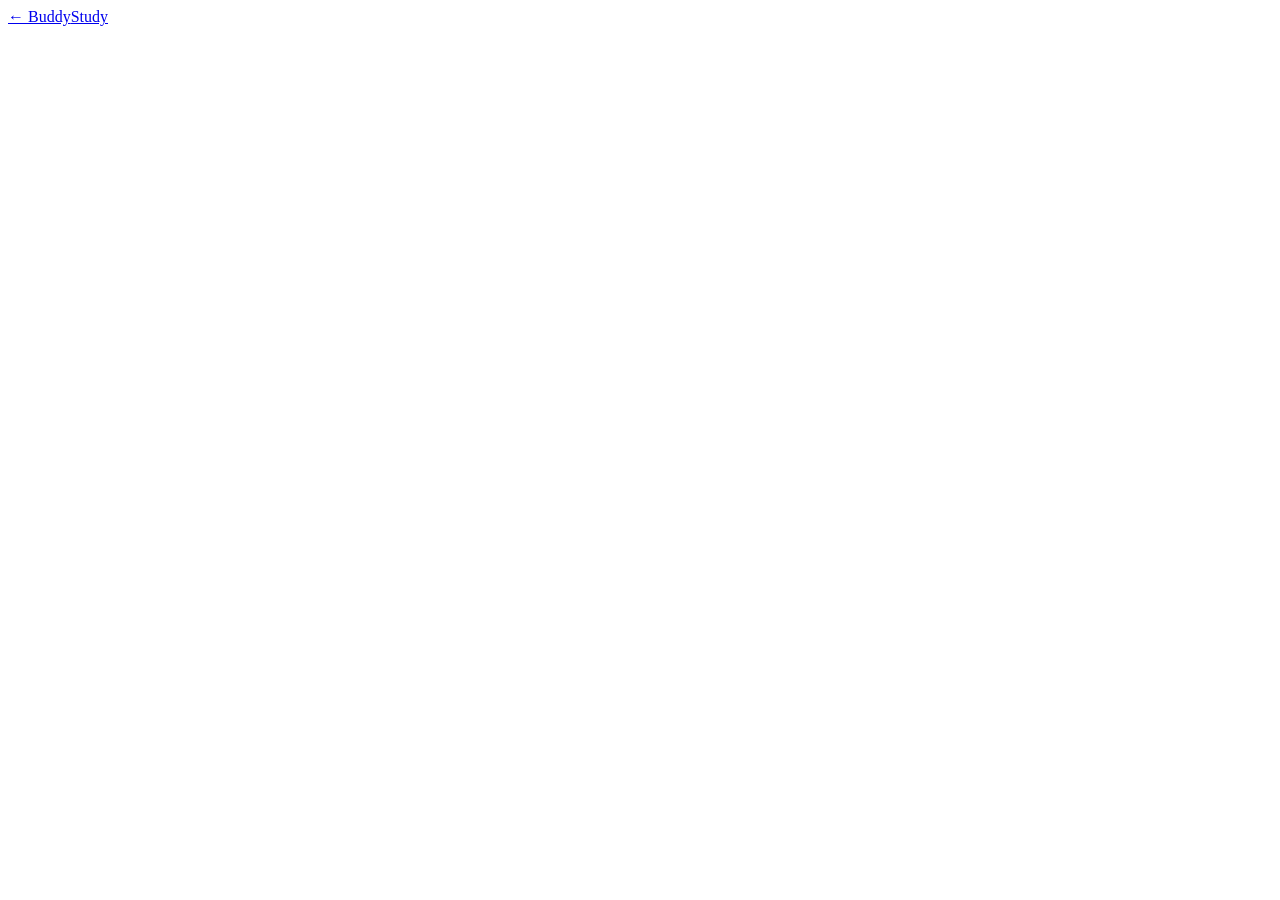
==== server/web/study.html @ cf1768a0 "Study: big sign-in page, just pick a recording (date from the file, subject and a one-line 'about' w" ====
<!doctype html>
<html lang="en">
<head>
<meta charset="utf-8">
<meta name="viewport" content="width=device-width, initial-scale=1, viewport-fit=cover">
<meta name="theme-color" content="#000000">
<title>Study Buddy</title>
<link rel="preconnect" href="https://fonts.googleapis.com">
<link rel="preconnect" href="https://fonts.gstatic.com" crossorigin>
<link rel="stylesheet" href="https://fonts.googleapis.com/css2?family=Plus+Jakarta+Sans:wght@400;500;600;700;800&display=swap">
<link rel="stylesheet" href="/static/study.css?v=2">
</head>
<body>
<header class="top">
  <div class="top-left"><a class="to-buddy" href="/" title="Back to Buddy">← Buddy</a><a class="brand" href="#/">Study</a></div>
  <button id="me" class="me" hidden aria-haspopup="menu"></button>
  <div id="me-menu" class="menu" role="menu" hidden>
    <button data-act="switch" role="menuitem">Switch person</button>
    <button data-act="delete" role="menuitem" class="danger">Delete my profile…</button>
  </div>
</header>

<main id="view" aria-live="polite"></main>

<!-- PIN pad -->
<div id="pin" class="sheet" hidden>
  <div class="sheet-card" role="dialog" aria-modal="true" aria-labelledby="pin-title">
    <h2 id="pin-title"></h2>
    <p id="pin-hint" class="muted"></p>
    <div class="pin-dots" aria-hidden="true"><i></i><i></i><i></i><i></i></div>
    <p id="pin-error" class="error" role="alert"></p>
    <div class="pad">
      <button>1</button><button>2</button><button>3</button>
      <button>4</button><button>5</button><button>6</button>
      <button>7</button><button>8</button><button>9</button>
      <button data-k="cancel" class="ghost">Cancel</button><button>0</button><button data-k="back" class="ghost" aria-label="Delete">⌫</button>
    </div>
  </div>
</div>

<script src="/static/study.js?v=2"></script>
</body>
</html>
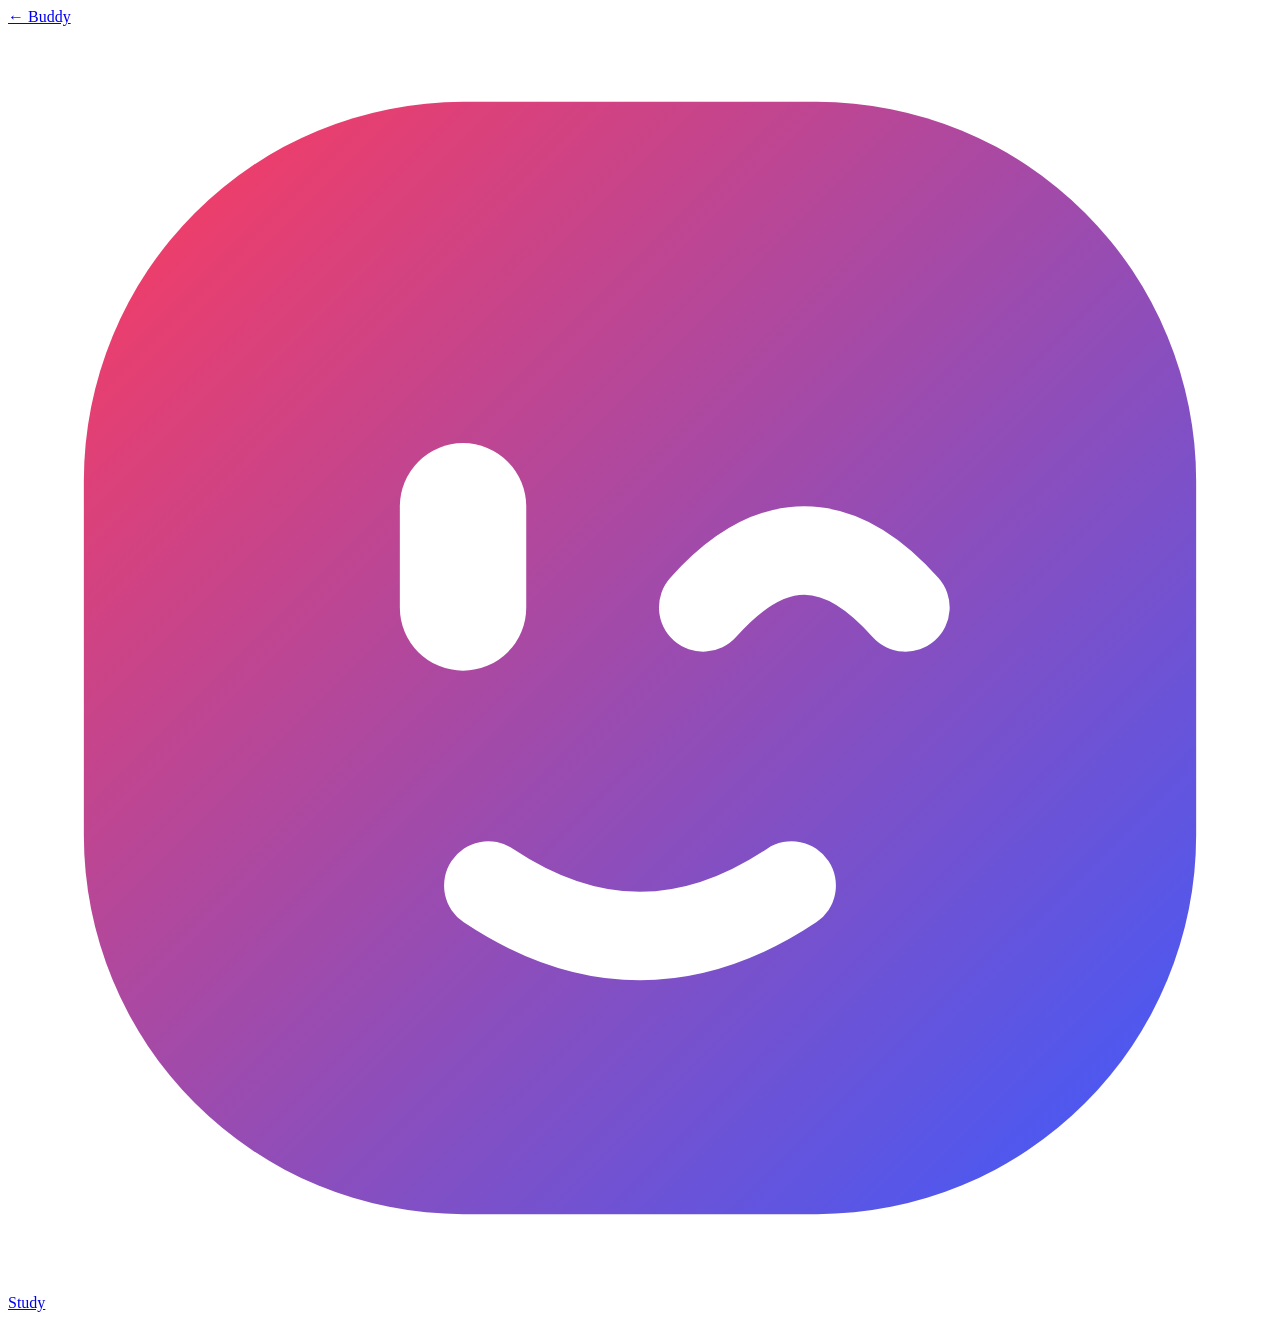
==== commit f3685807: "Websites: winking logo + Krona One titles (the closest free match to Nulshock) Nulshock's licence do" ====
--- a/server/web/study.html
+++ b/server/web/study.html
@@ -5,14 +5,12 @@
 <meta name="viewport" content="width=device-width, initial-scale=1, viewport-fit=cover">
 <meta name="theme-color" content="#000000">
 <title>Study Buddy</title>
-<link rel="preconnect" href="https://fonts.googleapis.com">
-<link rel="preconnect" href="https://fonts.gstatic.com" crossorigin>
-<link rel="stylesheet" href="https://fonts.googleapis.com/css2?family=Plus+Jakarta+Sans:wght@400;500;600;700;800&display=swap">
-<link rel="stylesheet" href="/static/study.css?v=2">
+<link rel="icon" href="data:image/svg+xml,%3Csvg xmlns='http://www.w3.org/2000/svg' viewBox='0 0 100 100'%3E%3Cdefs%3E%3ClinearGradient id='lg' x1='0' y1='0' x2='1' y2='1'%3E%3Cstop offset='0' stop-color='%23ff3b5c'/%3E%3Cstop offset='1' stop-color='%233b5bff'/%3E%3C/linearGradient%3E%3C/defs%3E%3Crect x='6' y='6' width='88' height='88' rx='30' fill='url(%23lg)'/%3E%3Crect x='31' y='33' width='10' height='18' rx='5' fill='%23fff'/%3E%3Cpath d='M55 46q8-9 16 0M38 68q12 8 24 0' fill='none' stroke='%23fff' stroke-width='7' stroke-linecap='round'/%3E%3C/svg%3E">
+<link rel="stylesheet" href="/static/study.css?v=8">
 </head>
 <body>
 <header class="top">
-  <div class="top-left"><a class="to-buddy" href="/" title="Back to Buddy">← Buddy</a><a class="brand" href="#/">Study</a></div>
+  <div class="top-left"><a class="to-buddy" href="/" title="Back to Buddy">← Buddy</a><a class="brand" href="#/"><svg class="logo" viewBox="0 0 100 100" aria-hidden="true"><defs><linearGradient id="lg" x1="0" y1="0" x2="1" y2="1"><stop offset="0" stop-color="#ff3b5c"/><stop offset="1" stop-color="#3b5bff"/></linearGradient></defs><rect x="6" y="6" width="88" height="88" rx="30" fill="url(#lg)"/><rect x="31" y="33" width="10" height="18" rx="5" fill="#fff"/><path d="M55 46q8-9 16 0M38 68q12 8 24 0" fill="none" stroke="#fff" stroke-width="7" stroke-linecap="round"/></svg><span>Study</span></a></div>
   <button id="me" class="me" hidden aria-haspopup="menu"></button>
   <div id="me-menu" class="menu" role="menu" hidden>
     <button data-act="switch" role="menuitem">Switch person</button>
@@ -38,6 +36,6 @@
   </div>
 </div>
 
-<script src="/static/study.js?v=2"></script>
+<script src="/static/study.js?v=7"></script>
 </body>
 </html>
